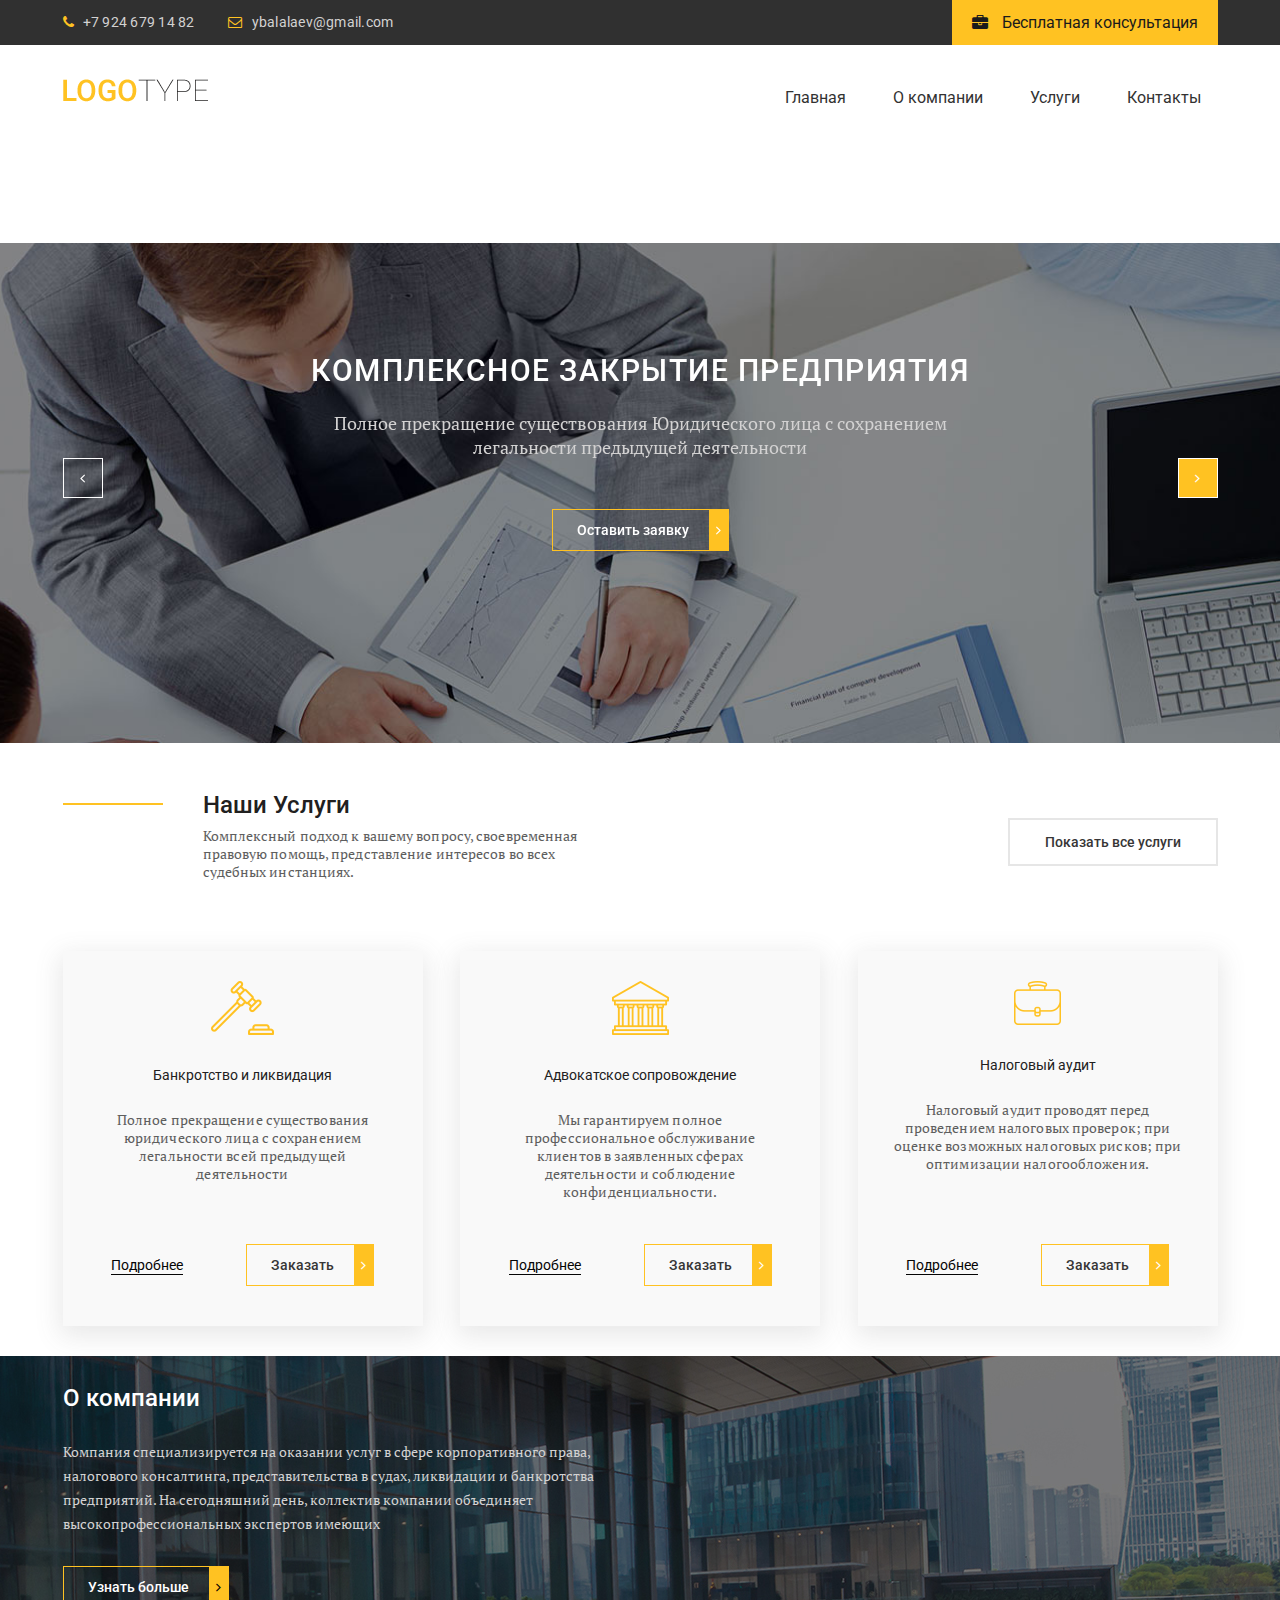
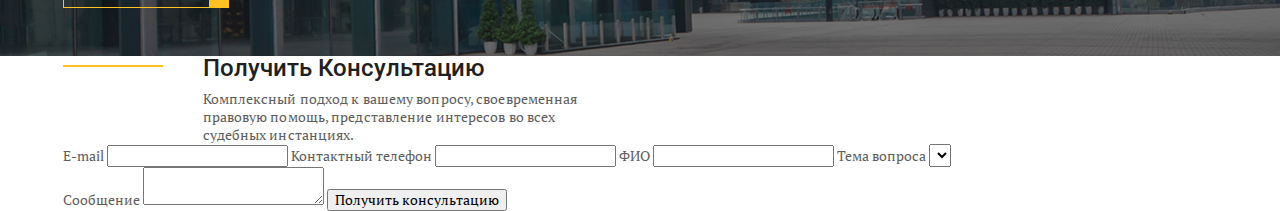
==== index.html @ 8a8043b1 "form start" ====
<!doctype html>
<html lang="en">

<head>
    <meta charset="UTF-8">
    <meta name="viewport"
        content="width=device-width, user-scalable=no, initial-scale=1.0, maximum-scale=1.0, minimum-scale=1.0">
    <meta http-equiv="X-UA-Compatible" content="ie=edge">
    <title>Document</title>
    <!--    fonts.google.com-->
    <link href="https://fonts.googleapis.com/css?family=PT+Serif:400,700|Roboto:400,500&display=swap&subset=cyrillic"
        rel="stylesheet">
    <link rel="stylesheet" href="css/normalize.css">
    <link rel="stylesheet" href="css/font.css">
    <link rel="stylesheet" href="css/jquery.fancybox.min.css">

    <link rel="stylesheet" href="css/slick.css">
    <!--    // наши стили преоритетней поэтому последние-->
    <link rel="stylesheet" href="css/style.css">
</head>

<body>
    <header class="header">
        <div class="header__top">
            <div class="container">
                <div class="header__contact">
                    <a class="header__phone" href="tel:79246791482">+7 924 679 14 82</a>
                    <a class="header__email" href="#">ybalalaev@gmail.com</a>
                    <!--   data-fancybox data... и т.д.  берем из примера в кнопке фансибокса на ихнем сайте->-->
                    <a data-fancybox data-animation-duration="700" data-src="#animatedModal" href="javascript:;"
                        class="header__btn" href="#">Бесплатная консультация</a>
                </div>
            </div>
        </div>
        <div class="header__content">
            <div class="container">
                <div class="header_content-inner">
                    <div class="header__logo">
                        <a href="#">
                            <img src="img/logo.png" alt="logo">
                        </a>
                    </div>
                    <nav class="menu">
                        <ul>
                            <li><a href="#">Главная</a></li>
                            <li><a href="#">О компании</a></li>
                            <li><a href="#">Услуги</a></li>
                            <li><a href="#">Контакты</a></li>
                        </ul>
                    </nav>
                </div>
            </div>
        </div>
    </header>


    <!--всплывашка на кнопке-->
    <div id="animatedModal" class="animated-modal">
        <h2>Этот сайт был сверстан в учебных целях</h2>
        <p>This is animated content! Cool, right? This is animated content!
            Cool, right? This is animated content! Cool,right?</p>
    </div>

    <!-- слайдер -->
    <section class="slider">
        <div class="container">
            <div class="slider__inner">
                <!--  position: relative;-->
                <div class="slider__item">
                    <div class="slider__item-content">
                        <div class="slider__title">
                            КОМПЛЕКСНОЕ ЗАКРЫТИЕ ПРЕДПРИЯТИЯ
                        </div>
                        <div class="slider__text">
                            Полное прекращение существования Юридического лица с сохранением легальности предыдущей
                            деятельности
                        </div>
                        <a data-fancybox data-animation-duration="700" data-src="#animatedModal" href="javascript:;"
                            class="default-btn">
                            Оставить заявку
                        </a>
                    </div>
                </div>

                <div class="slider__item">
                    <div class="slider__item-content">
                        <div class="slider__title">
                            КОМПЛЕКСНОЕ ЗАКРЫТИЕ ПРЕДПРИЯТИЯ
                        </div>
                        <div class="slider__text">
                            Полное прекращение существования Юридического лица с сохранением легальности предыдущей
                            деятельности
                        </div>
                        <a data-fancybox data-animation-duration="700" data-src="#animatedModal" href="javascript:;"
                            class="default-btn">
                            Оставить заявку
                        </a>
                    </div>
                </div>

                <div class="slider__item">
                    <div class="slider__item-content">
                        <div class="slider__title">
                            КОМПЛЕКСНОЕ ЗАКРЫТИЕ ПРЕДПРИЯТИЯ
                        </div>
                        <div class="slider__text">
                            Полное прекращение существования Юридического лица с сохранением легальности предыдущей
                            деятельности
                        </div>
                        <a data-fancybox data-animation-duration="700" data-src="#animatedModal" href="javascript:;"
                            class="default-btn">
                            Оставить заявку
                        </a>
                    </div>
                </div>
            </div>
        </div>
    </section>
    <section class="services">
        <div class="container">
            <div class="services__top">
                <div class="services__title">
                    <div class="services__title__head">
                        Наши Услуги
                    </div>
                    <div class="services__title__text">
                        Комплексный подход к вашему вопросу, своевременная правовую помощь, представление интересов
                        во всех судебных инстанциях.
                    </div>
                </div>
                <a href="#" class="services__btn">
                    Показать все услуги
                </a>
            </div>

            <div class="services__items">
                <div class="services__one">
                    <img src="/img/about-1.png" alt="">
                    <div class="service__item-title">
                        Банкротство и ликвидация
                    </div>
                    <div class="service__item-text">
                        Полное прекращение существования юридического лица с сохранением легальности всей предыдущей
                        деятельности
                    </div>
                    <div class="service__btns">
                        <a href="#" class="service__item-link">Подробнее</a>
                        <a data-fancybox data-animation-duration="700" data-src="#animatedModal" href="javascript:;"
                            class="default-btn">
                            Заказать
                        </a>
                    </div>
                </div>

                <div class="services__one">
                    <img src="/img/about-2.png" alt="">
                    <div class="service__item-title">
                        Адвокатское сопровождение
                    </div>
                    <div class="service__item-text">
                        Мы гарантируем полное профессиональное обслуживание клиентов в заявленных сферах деятельности и
                        соблюдение
                        конфиденциальности.
                    </div>
                    <div class="service__btns">
                        <a href="#" class="service__item-link">Подробнее</a>
                        <a data-fancybox data-animation-duration="700" data-src="#animatedModal" href="javascript:;"
                            class="default-btn">
                            Заказать
                        </a>
                    </div>
                </div>

                <div class="services__one">
                    <img src="/img/about-3.png" alt="">
                    <div class="service__item-title">
                        Налоговый аудит
                    </div>
                    <div class="service__item-text">
                        Налоговый аудит проводят перед проведением налоговых проверок; при оценке возможных налоговых
                        рисков;
                        при оптимизации налогообложения.
                    </div>
                    <div class="service__btns">
                        <a href="#" class="service__item-link">Подробнее</a>
                        <a data-fancybox data-animation-duration="700" data-src="#animatedModal" href="javascript:;"
                            class="default-btn">
                            Заказать
                        </a>
                    </div>
                </div>

            </div>
        </div>
    </section>

    <section class="about">
        <div class="container">
            <div class="about__inner">
                <div class="about__title">
                    О компании
                </div>
                <div class="about__text">
                    Компания специализируется на оказании услуг в сфере корпоративного права, налогового консалтинга,
                    представительства в судах, ликвидации и банкротства предприятий. На сегодняшний день, коллектив
                    компании объединяет
                    высокопрофессиональных экспертов имеющих
                </div>
                <a data-fancybox data-animation-duration="700" data-src="#animatedModal" href="javascript:;"
                    class="about__btn default-btn">Узнать больше</a>
            </div>
        </div>
    </section>

    <section class="form">
        <div class="container">
            <div class="form__inner">
                <div class="form__content">
                    <div class="form__title">
                        <div class="form__title__head">
                            Получить Консультацию
                        </div>
                        <div class="form__title__text">
                            Комплексный подход к вашему вопросу,
                            своевременная правовую помощь, представление интересов во всех судебных инстанциях.
                        </div>
                    </div>
                    <div class="form__input">
                        <form>
                            <div class="form__input__left">
                                <label>
                                    E-mail
                                    <input type="text">
                                </label>
                                <label>
                                    Контактный телефон
                                    <input type="text">
                                </label>
                                <label>
                                    ФИО
                                    <input type="text">
                                </label>
                                <label>
                                    Тема вопроса
                                    <select>
                                        <option></option>
                                        <option></option>
                                        <option></option>
                                        <option></option>
                                    </select>
                                </label>
                            </div>
                            <div class="form__input__right">
                                <label>
                                    Сообщение
                                    <textarea>

                                    </textarea>
                                </label>
                                <button type="submit">Получить консультацию</button>
                            </div>
                        </form>
                    </div>

                </div>
            </div>
        </div>
    </section>


    <!--подключаем сначала гугл библиотеку jquery https://developers.google.com/speed/libraries#libraries-->
    <script src="https://ajax.googleapis.com/ajax/libs/jquery/3.4.1/jquery.min.js"></script>
    <!--затем подключаем наш фансибокс для кнопки   -->
    <script src="js/jquery.fancybox.min.js"></script>

    <!--карусель https://kenwheeler.github.io/slick/-->
    <script src="js/slick.min.js"></script>

    <!--подключим наш собственный js-->
    <script src="js/main.js"></script>


</body>

</html>

<!-- https://youtu.be/Q2zxQNQGcU8?t=12180 -->
---- css/font.css ----
@font-face {
  font-family: 'icomoon';
  src:  url('../fonts/icomoon.eot?kqdnqm');
  src:  url('../fonts/icomoon.eot?kqdnqm#iefix') format('embedded-opentype'),
    url('../fonts/icomoon.ttf?kqdnqm') format('truetype'),
    url('../fonts/icomoon.woff?kqdnqm') format('woff'),
    url('../fonts/icomoon.svg?kqdnqm#icomoon') format('svg');
  font-weight: normal;
  font-style: normal;
  font-display: block;
}

[class^="icon-"], [class*=" icon-"] {
  /* use !important to prevent issues with browser extensions that change fonts */
  font-family: 'icomoon' !important;
  speak: none;
  font-style: normal;
  font-weight: normal;
  font-variant: normal;
  text-transform: none;
  line-height: 1;

  /* Better Font Rendering =========== */
  -webkit-font-smoothing: antialiased;
  -moz-osx-font-smoothing: grayscale;
}

.icon-envelope-o:before {
  content: "\f003";
}
.icon-check:before {
  content: "\f00c";
}
.icon-map-marker:before {
  content: "\f041";
}
.icon-phone:before {
  content: "\f095";
}
.icon-briefcase:before {
  content: "\f0b1";
}
.icon-bars:before {
  content: "\f0c9";
}
.icon-navicon:before {
  content: "\f0c9";
}
.icon-reorder:before {
  content: "\f0c9";
}
.icon-angle-left:before {
  content: "\f104";
}
.icon-angle-right:before {
  content: "\f105";
}
.icon-angle-up:before {
  content: "\f106";
}
.icon-angle-down:before {
  content: "\f107";
}
.icon-quote-right:before {
  content: "\f10e";
}
---- css/style.css ----
/* все padding & border  эл-тов будут вычитаться изнутри */
*{
    box-sizing: border-box;
}

a {
    /*убрать подчеркивание ссылок */
    text-decoration: none;
     /*ссылки строчно-блочные*/
    display: inline-block;
}

ul,
li{
    /*отключить маркеры*/
    list-style: none;
    margin: 0;
    padding: 0;
}
.container{
    /*чтобы не было нижнего скролла при сужении*/
    max-width:1185px;
    margin: 0 auto;
    /*чтобы контейнер не прилипал к стенкам экрана планшета /телефона*/
    padding: 0 15px;
}

body{
    font-family: 'PT Serif', serif;
    font-weight: 400;
    font-size: 14px;
    line-height: 18px;
    color: #5e5e5e;
}
 header{
     font-family: 'Roboto', sans-serif;
 }
 .header__top{
     background-color: #303030;

 }

 .header__btn{
     float: right;
     line-height: 36px;
     color: #1b1b1b;

     background-color: #ffc222;
     padding: 5px 20px 4px 50px;
     font-size: 16px;
     position: relative;
 }
.header__btn:before{
    content: "\f0b1";
    font-family: 'icomoon';
    color: #1b1b1b;
    position: absolute;
    left:20px;

}
.header__contact:after{
    content:"";
    clear: both;
    display: block;
}

.header__phone,
.header__email{
    color: #d3d2d2;
    letter-spacing: 0.25px;
    line-height: 45px;
    /*для иконки трубки*/
    position: relative;
}
.header__phone{
    padding: 0 30px 0 20px;
}
.header__phone:before{
/*    скачиваем с */
/*    копируем юникод телефона из fonts */
    content: "\f095";
/*    указать обязательно шрифт */
    font-family: 'icomoon';
    position: absolute;
    left: 0px;
    color: #ffc222;
}
.header__email{
    padding-left: 24px  ;
}
.header__email:before{
    content: "\f003";
    font-family: 'icomoon';
    position: absolute;
    left:  0px;
    color: #ffc222;
}
.header__content{
    padding: 34px 0px 23px;
}
.menu li {
    display: inline-block;
}
.header_content-inner{
    display: flex;
    justify-content: space-between;
}
.menu a{
    color: #323232;
    font-size: 16px;
    line-height: 36px;
    border: 1px solid transparent;
    padding: 0 16px;
    transition: all 0.3s;
}
.menu a:hover{
    border-color: #ffc222;
}

/*свойства применяются к списку но кроме первого в списке*/
.menu li+li {
    padding-left: 10px;
}

/* всплывашка на кнопке
   =========================
*/
/* Start state */
.animated-modal {
    max-width: 550px;
    border-radius: 4px;
    overflow: hidden;

    transform: translateY(-50px);
    transition: all .7s;
}

.animated-modal h2,
.animated-modal p {
    transform: translateY(-50px);
    opacity: 0;

    transition-property: transform, opacity;
    transition-duration: .4s;
}

/* Final state */
.fancybox-slide--current .animated-modal,
.fancybox-slide--current .animated-modal h2,
.fancybox-slide--current .animated-modal p {
    transform: translateY(0);
    opacity: 1;
}

/* Reveal content with different delays */
.fancybox-slide--current .animated-modal h2 {
    transition-delay: .3s;
}

.fancybox-slide--current .animated-modal p {
    transition-delay: .9s;
}
/*==========конец всплывашка =================*/

.slider{
    background-image: url("../img/slider-fon.jpg");
    background-repeat: no-repeat;
    background-size: cover;
    background-position: center;
    min-height: 500px;
}

.slider__item-content{
    text-align: center;
    padding-top: 110px;
    max-width:665px;
    margin:0 auto;
}
.slider__title{
    text-transform: uppercase;
    font-size: 30px;
    line-height: 36px;
    color: #fff;
    font-weight: 500;
    letter-spacing: 1.5px;
    margin-bottom: 22px;
    font-family: 'Roboto', sans-serif;
}

.slider__text{
    line-height: 24px;
    font-size: 18px;
    color: #d3d2d2;
    margin-bottom: 50px;
}

/*сделаем класс для всех таких кнопочек  "Оставить Заявку"*/
.default-btn{
    display: inline-block;
    line-height: 24px;
    font-size: 14px;
    color: #fff;
    font-weight: 500;
    font-family: 'Roboto', sans-serif;
    padding: 8px 20px 8px 24px;
    border: 1px solid #ffc222;
    border-right-width: 20px;     /*толщина правой стороны кнопки*/
    position: relative;
    z-index: 2;
    outline: none;
}

.default-btn:after{
    content: "\f105";
    font-family: 'icomoon';
    position: absolute;
    top:50%;
    transform: translateY(-50%);
    right: -12px;
    
}

/* .slider__inner{
    position: relative;
}
  */
/*этот класс из main.js в слике   (мы создали для 2х кнопок <<  и   >>  )*/
.slick__btn{
    position: absolute;
    top: 70%;
    z-index: 3;
    width: 40px;
    height: 40px;
    border: 1px solid #fff;
    background-color: #ffc222;
    color:#fff;
    /*курсор над кнопочкой превращается в указатель*/
    cursor: pointer;
    /*    убираем синюю обводку на бордере*/
    outline: none;
    font-family: 'icomoon'
}

/* класс взят из консоли при нажатии на кнопки (он менялся) */
.slick-disabled{
    background-color: transparent;
    cursor: default;
}

.slick-prev {
    left: 0;
}
.slick-prev:before{
    content: "\f104";
}

.slick-next{
    right: 0;
}
.slick-next:before{
    content: "\f105";   
}

/* Секция наши услуги */
.services{
    padding: 50px 0px 30px 0px;
}

.services__top{
    display: flex;
    justify-content: space-between;
    margin-bottom: 60px;
}
.services__title,
.form__title {
    max-width: 520px;
    padding-left: 140px;
    position: relative;
}
/* yellow line */
.services__title:before,
.form__title:before {
    /* если включаем before  то обязательно content */
    content:"";       
    position: absolute;
    left:0;
    top: 10%;
    width: 100px;
    height: 2px;
    background-color: #ffc222;
}
.services__title__head,
.form__title__head {
    font-size: 24px;
    font-weight: 500;
    color: #212020;
    line-height: 24px;
    font-family: 'Roboto', sans-serif;
    margin-bottom: 10px;
}
.services__title__text,
.form__title__text {
    letter-spacing: 0.1px;
}
.services__btn{
    font-weight: 500;
    line-height: 24px;
    color: #373636;
    font-family: 'Roboto', sans-serif;
    border: 2px solid #e6e6e6;
    padding: 10px 35px 10px 35px;
    margin: 25px 0px;
}
.services__btn:hover{
    border-color: #ffc222;
}

.services__items{
    display: flex;
    justify-content: space-between;
}
.services__one{
    max-width: 360px ;
    text-align: center;
    padding: 30px 0 80px 0;
    position: relative;
    min-height: 375px;
    background-color: #f9f9f9;
    box-shadow: 0px 7px 24.3px 2.7px rgba(91,89,89,0.14);
}
.service__item-title{
    font-family: 'Roboto', sans-serif;
    tab-size: 18px;
    line-height: 24px;
    font-weight: normal;
    color: #212020;
    padding: 24px 0;
}
.service__item-text{
    letter-spacing: 0.1px;
    padding: 0px 35px 30px;

}
.service__btns{
    position: absolute;
    bottom: 40px;
    left: 0;
    right: 0;
} 

.service__btns
.default-btn{
    color: #373636;

}
.service__btns
.default-btn:after{
    color:#fff;
}
.service__item-link{
    color: #050505;
    font-family: 'Roboto', sans-serif;
    border-bottom: 1px solid  #050505;
    margin-right: 60px  ;
}

/* ABOUT */
.about{
    background-image: url(/img/about-fon.jpg);
    background-size: cover;
    background-position: center;
    min-height: 300px;
    padding: 30px;
}
.about__inner{
    max-width: 540px;
}
.about__title{
    font-family: 'Roboto', sans-serif;
    color: #fff;
    font-size: 24px;
    line-height: 24px;
    font-weight: 500;
}
.about__text{
    margin:30px 0px;
    line-height: 24px;
    color: #d3d2d2;   
}
.about__btn.default-btn:after{
    color:#000;
}

/* FORM */
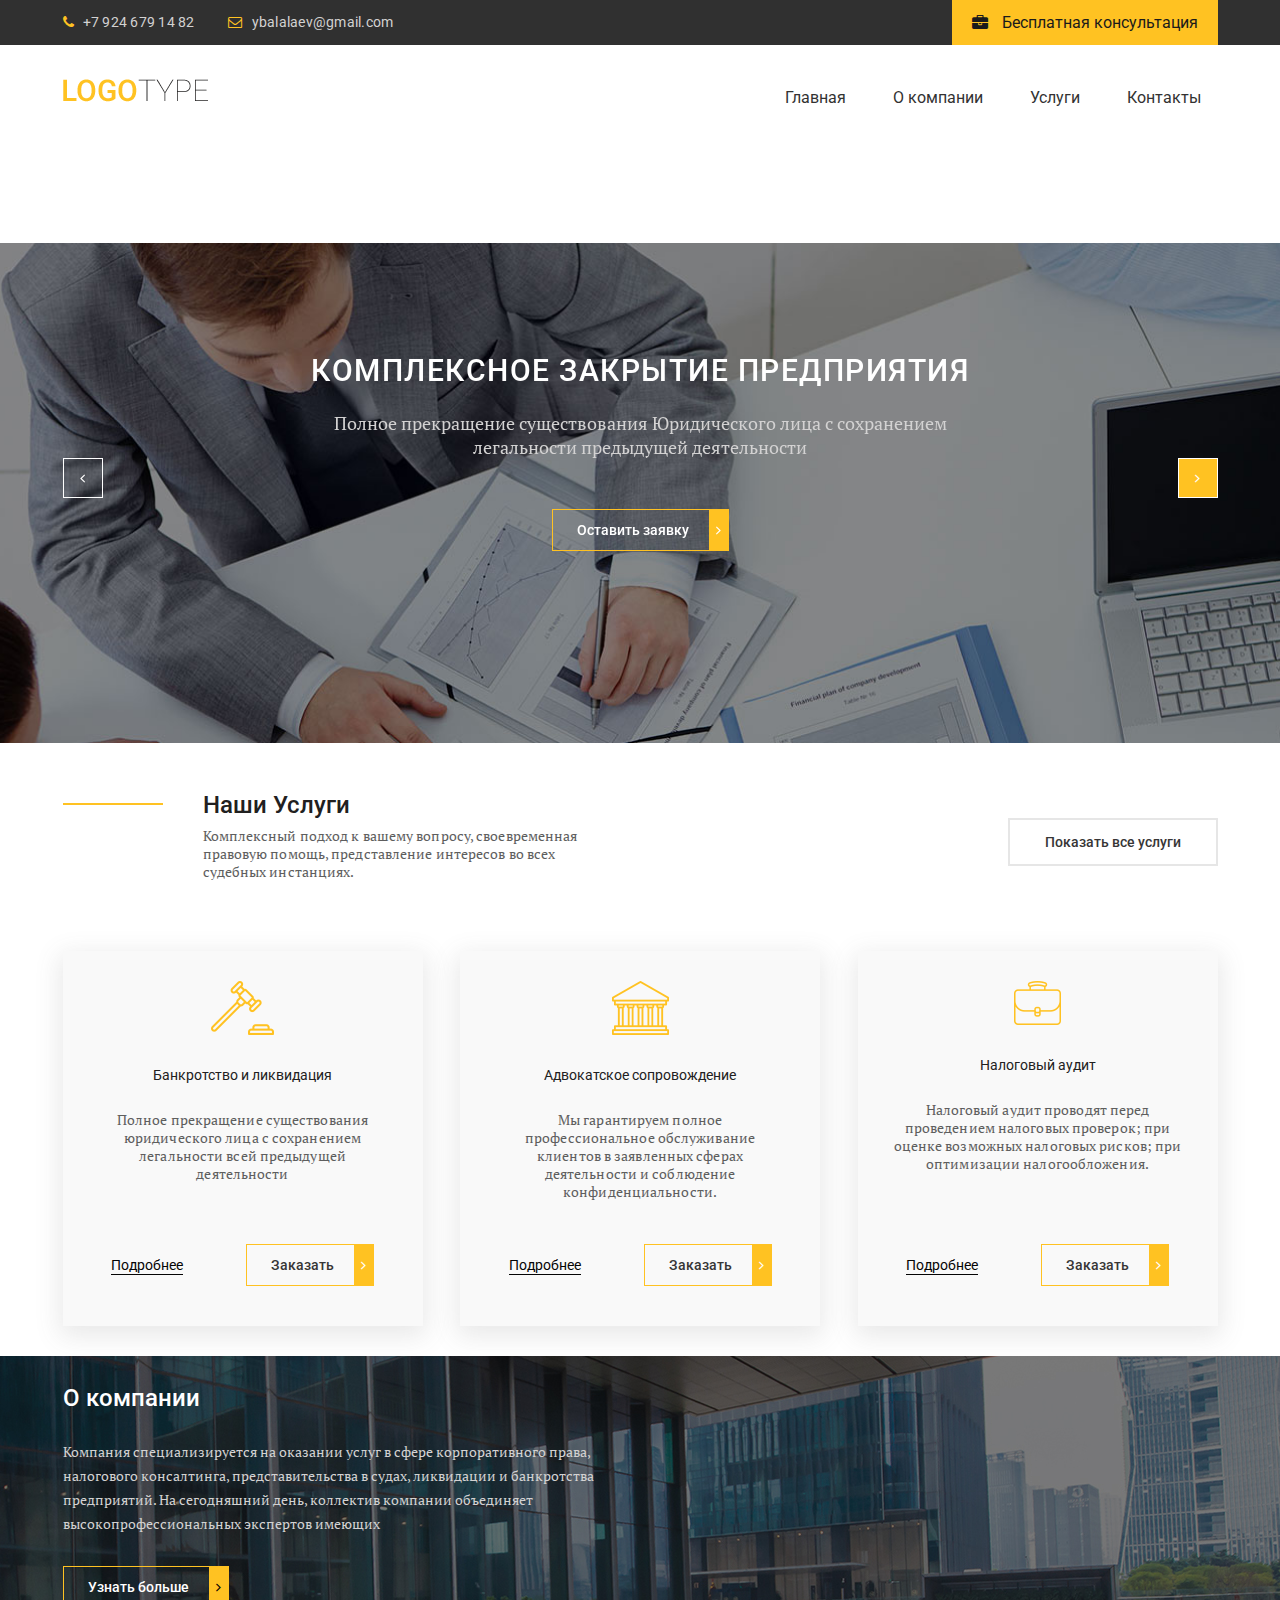
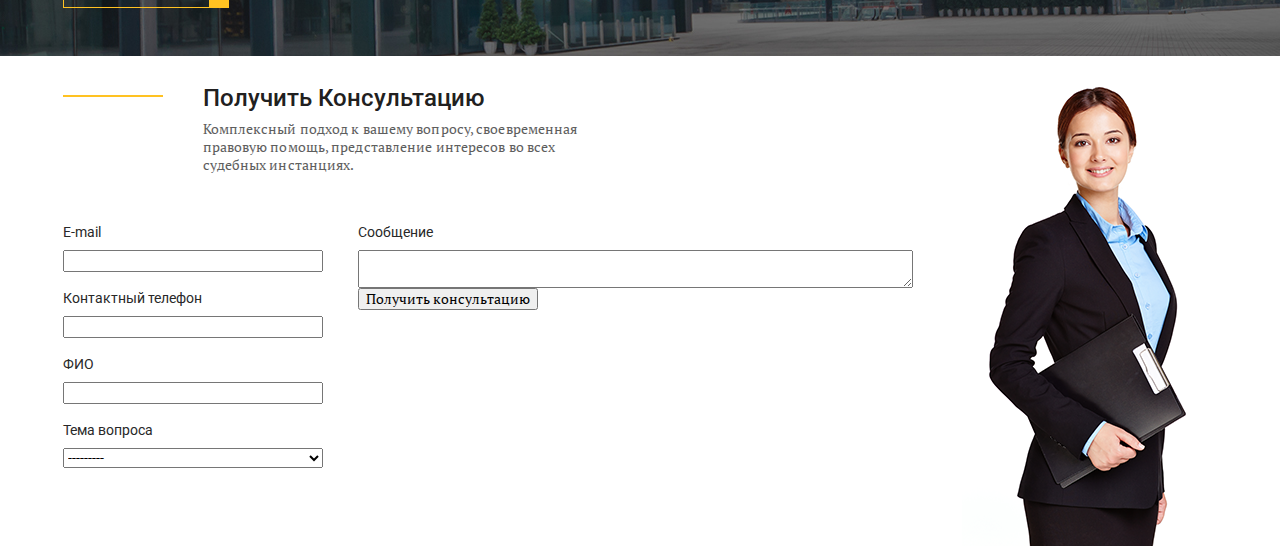
==== commit c1b2e595: "input form" ====
--- a/index.html
+++ b/index.html
@@ -135,8 +135,8 @@
 
             <div class="services__items">
                 <div class="services__one">
-                    <img src="/img/about-1.png" alt="">
-                    <div class="service__item-title">
+                    <img src="img/about-1.png" alt="img">
+                    <div class=" service__item-title">
                         Банкротство и ликвидация
                     </div>
                     <div class="service__item-text">
@@ -153,7 +153,7 @@
                 </div>
 
                 <div class="services__one">
-                    <img src="/img/about-2.png" alt="">
+                    <img src="img/about-2.png" alt="img">
                     <div class="service__item-title">
                         Адвокатское сопровождение
                     </div>
@@ -172,7 +172,7 @@
                 </div>
 
                 <div class="services__one">
-                    <img src="/img/about-3.png" alt="">
+                    <img src="img/about-3.png" alt="img">
                     <div class="service__item-title">
                         Налоговый аудит
                     </div>
@@ -214,55 +214,56 @@
 
     <section class="form">
         <div class="container">
-            <div class="form__inner">
-                <div class="form__content">
-                    <div class="form__title">
-                        <div class="form__title__head">
-                            Получить Консультацию
-                        </div>
-                        <div class="form__title__text">
-                            Комплексный подход к вашему вопросу,
-                            своевременная правовую помощь, представление интересов во всех судебных инстанциях.
-                        </div>
-                    </div>
-                    <div class="form__input">
-                        <form>
-                            <div class="form__input__left">
-                                <label>
-                                    E-mail
-                                    <input type="text">
-                                </label>
-                                <label>
-                                    Контактный телефон
-                                    <input type="text">
-                                </label>
-                                <label>
-                                    ФИО
-                                    <input type="text">
-                                </label>
-                                <label>
-                                    Тема вопроса
-                                    <select>
-                                        <option></option>
-                                        <option></option>
-                                        <option></option>
-                                        <option></option>
-                                    </select>
-                                </label>
+            <div c lass="form__inner">
+                <form>
+                    <div class="form__content">
+                        <div class="form__title">
+                            <div class="form__title__head">
+                                Получить Консультацию
                             </div>
-                            <div class="form__input__right">
-                                <label>
-                                    Сообщение
-                                    <textarea>
-
-                                    </textarea>
-                                </label>
-                                <button type="submit">Получить консультацию</button>
+                            <div class="form__title__text">
+                                Комплексный подход к вашему вопросу,
+                                своевременная правовую помощь, представление интересов во всех судебных инстанциях.
                             </div>
-                        </form>
-                    </div>
-
-                </div>
+                        </div>
+                        <div class="form__box">
+                            <div class="form__box__inner">
+                                <div class="form__box__left">
+                                    <label>
+                                        E-mail
+                                        <input type="text">
+                                    </label>
+                                    <label>
+                                        Контактный телефон
+                                        <input type="text">
+                                    </label>
+                                    <label>
+                                        ФИО
+                                        <input type="text">
+                                    </label>
+                                    <label>
+                                        Тема вопроса
+                                        <select>
+                                            <option>---------</option>
+                                            <option>---------</option>
+                                            <option>---------</option>
+                                            <option>---------</option>
+                                        </select>
+                                    </label>
+                                </div>
+                                <div class="form__box__right">
+                                    <label>
+                                        Сообщение
+                                        <textarea>
+
+                                        </textarea>
+                                    </label>
+                                    <button type="submit">Получить консультацию</button>
+                                </div>
+                            </div>
+                        </div>
+                    </div>
+                </form>
             </div>
         </div>
     </section>
--- a/css/style.css
+++ b/css/style.css
@@ -366,7 +366,7 @@
 
 /* ABOUT */
 .about{
-    background-image: url(/img/about-fon.jpg);
+    background-image: url(../img/about-fon.jpg);
     background-size: cover;
     background-position: center;
     min-height: 300px;
@@ -392,3 +392,48 @@
 }
 
 /* FORM */
+.form{
+    padding-top: 30px;
+}
+.form__content{
+    padding-bottom: 40px;
+    background-image: url(../img/form-fon.png);
+    min-height: 460px;
+    background-repeat: no-repeat;
+    /* картинка придавлена к стороронам */
+    background-position: bottom right;
+}
+.form__box__inner{
+    display: flex;
+    justify-content: space-between;
+}
+.form__box{
+    max-width: 850px;
+    padding-top: 40px;
+}
+.form__box__left{
+    display: flex;
+    flex-direction: column;
+    justify-content: space-between;
+    max-width: 260px;
+    width: 100%;
+}
+.form__box__right{
+    max-width: 555px;
+    width: 100%;
+}
+.form__box__inner label,
+.form__box__inner input,
+.form__box__inner textarea,
+.form__box__inner select {
+    display: block;
+    width: 100%;
+}
+.form__box__inner label{
+    line-height: 36px;
+    color: #282828;
+    font-family: 'Roboto', sans-serif;
+}
+.form__box__inner input{
+    margin-bottom: 8px;
+}
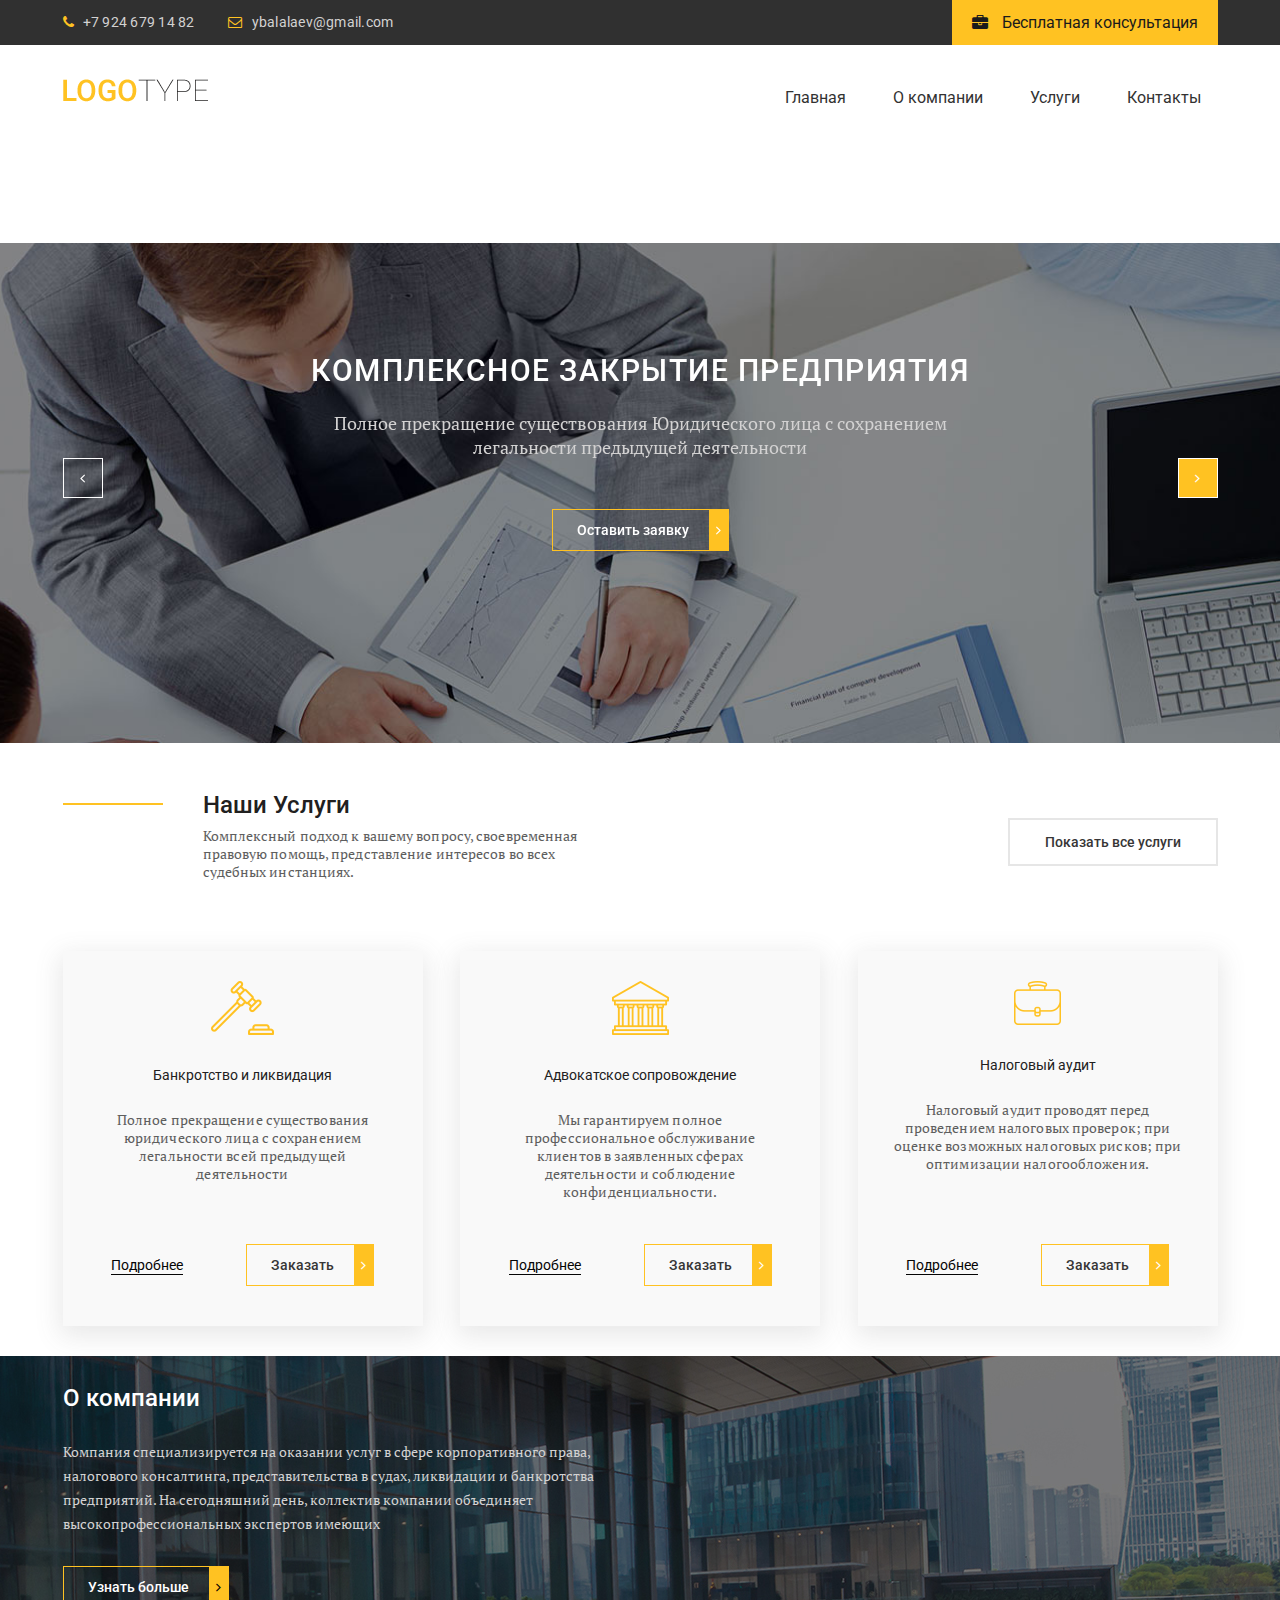
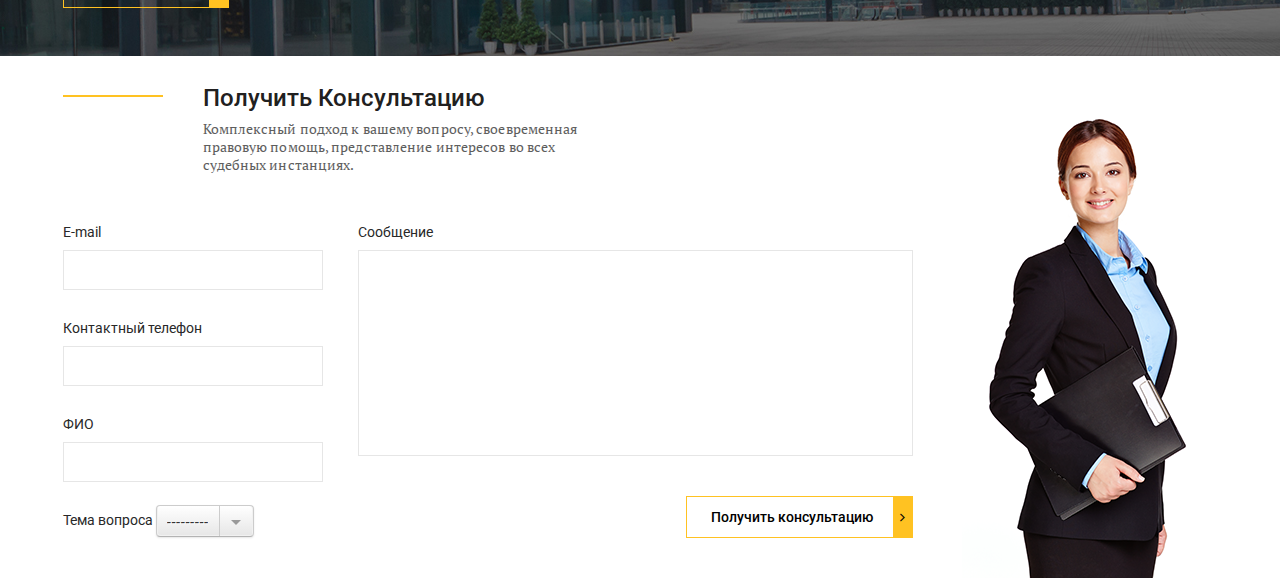
==== commit 497d001b: "form style" ====
--- a/index.html
+++ b/index.html
@@ -15,8 +15,14 @@
     <link rel="stylesheet" href="css/jquery.fancybox.min.css">
 
     <link rel="stylesheet" href="css/slick.css">
+
+    <link rel="stylesheet" href="css/jquery.formstyler.css">
+    <link rel="stylesheet" href="css/jquery.formstyler.theme.css">
+
     <!--    // наши стили преоритетней поэтому последние-->
     <link rel="stylesheet" href="css/style.css">
+
+    
 </head>
 
 <body>
@@ -258,7 +264,7 @@
 
                                         </textarea>
                                     </label>
-                                    <button type="submit">Получить консультацию</button>
+                                    <button class="default-btn" type="submit">Получить консультацию</button>
                                 </div>
                             </div>
                         </div>
@@ -277,6 +283,9 @@
     <!--карусель https://kenwheeler.github.io/slick/-->
     <script src="js/slick.min.js"></script>
 
+    <!-- скрпт стилизации формы ввода (селект) -->
+    <script src="js/jquery.formstyler.min.js"></script>
+
     <!--подключим наш собственный js-->
     <script src="js/main.js"></script>
 
--- a/css/style.css
+++ b/css/style.css
@@ -434,6 +434,26 @@
     color: #282828;
     font-family: 'Roboto', sans-serif;
 }
-.form__box__inner input{
+.form__box__inner input,
+.form__box__inner select {
     margin-bottom: 8px;
-}
+    border: 1px solid #e6e6e6;
+    padding: 0px 5px;
+    height: 40px;
+    outline: none;
+
+}
+.form__box__inner textarea{
+    border: 1px solid #e6e6e6;
+    padding: 10px;
+    height: 206px;
+    outline: none;
+    /* запретить изменение размера окна */
+    resize: none;   
+    margin-bottom: 40px;
+}
+.form__box__inner button{
+    background-color: transparent;
+    color :#000;
+    float:right;
+}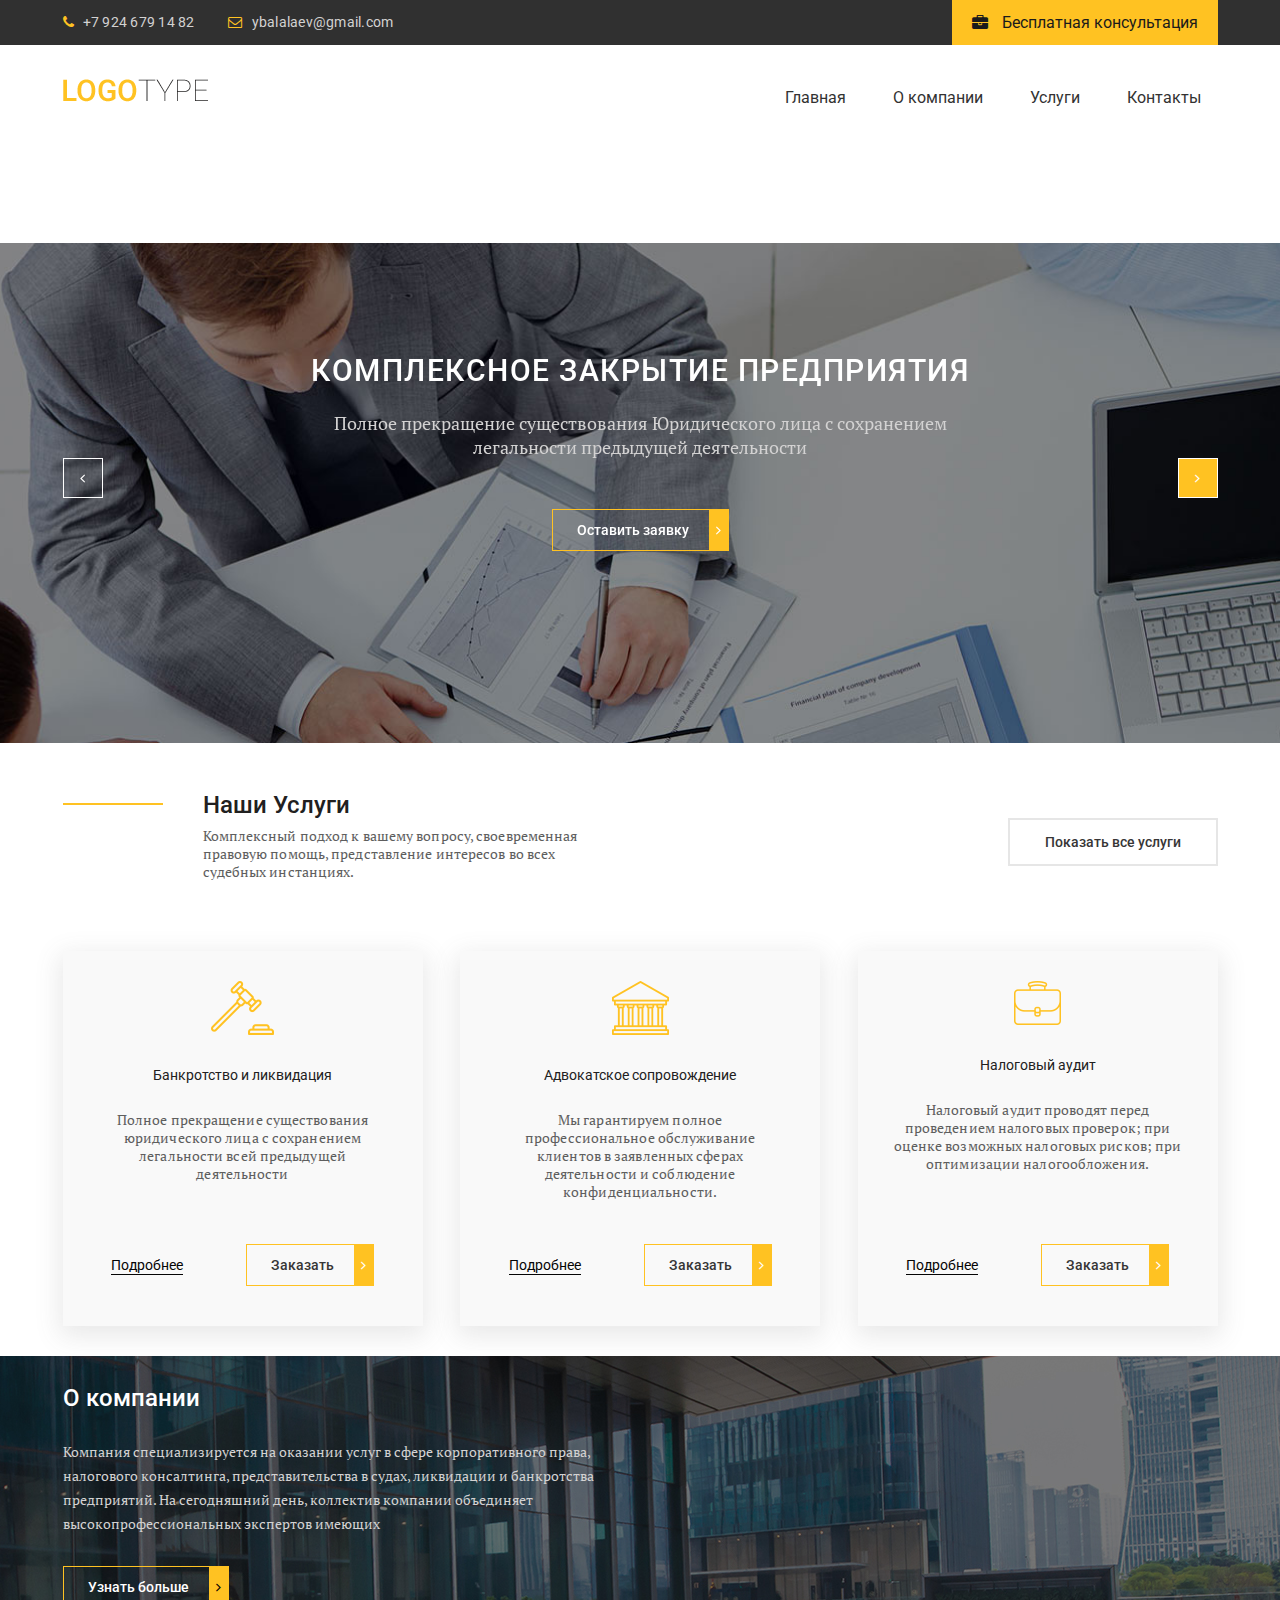
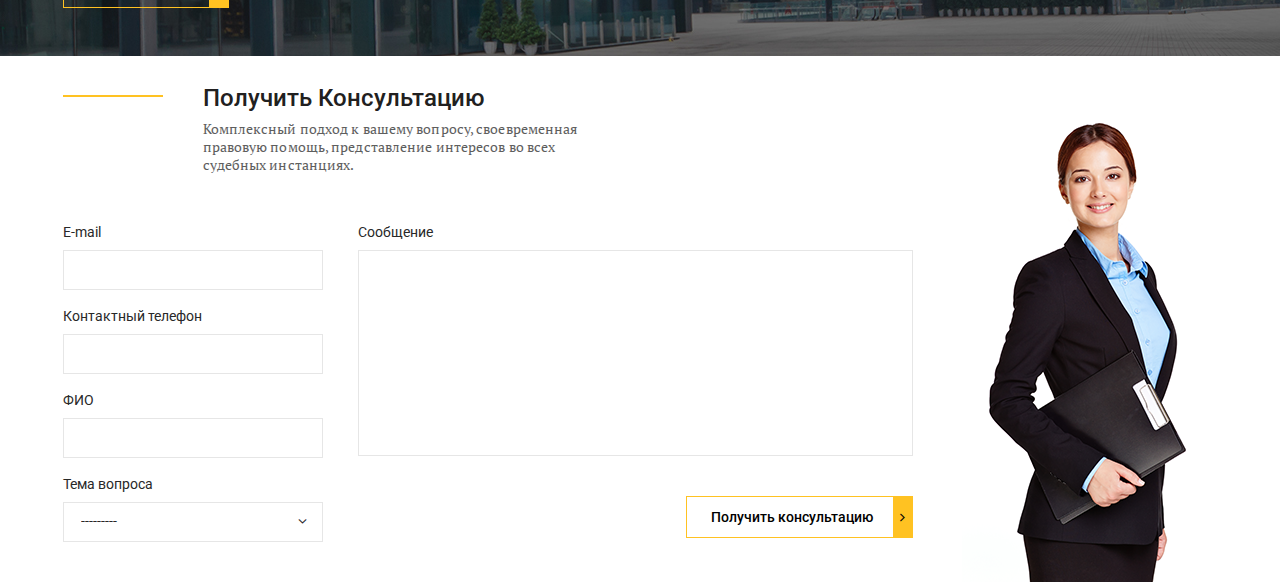
==== commit 9e9ae2e3: "input form done" ====
--- a/index.html
+++ b/index.html
@@ -17,7 +17,8 @@
     <link rel="stylesheet" href="css/slick.css">
 
     <link rel="stylesheet" href="css/jquery.formstyler.css">
-    <link rel="stylesheet" href="css/jquery.formstyler.theme.css">
+    <!-- нужен для копирования стилей в свой slyle.css -->
+    <!-- <link rel="stylesheet" href="css/jquery.formstyler.theme.css"> -->
 
     <!--    // наши стили преоритетней поэтому последние-->
     <link rel="stylesheet" href="css/style.css">
@@ -283,7 +284,7 @@
     <!--карусель https://kenwheeler.github.io/slick/-->
     <script src="js/slick.min.js"></script>
 
-    <!-- скрпт стилизации формы ввода (селект) -->
+    <!-- скрпт стилизации формы ввода (селект стрелочка вниз) -->
     <script src="js/jquery.formstyler.min.js"></script>
 
     <!--подключим наш собственный js-->
@@ -294,4 +295,3 @@
 
 </html>
 
-<!-- https://youtu.be/Q2zxQNQGcU8?t=12180 -->--- a/css/style.css
+++ b/css/style.css
@@ -424,8 +424,7 @@
 }
 .form__box__inner label,
 .form__box__inner input,
-.form__box__inner textarea,
-.form__box__inner select {
+.form__box__inner textarea{
     display: block;
     width: 100%;
 }
@@ -443,6 +442,78 @@
     outline: none;
 
 }
+
+.form__box__inner .jq-selectbox.jqselect{
+    display: block;
+    width: 100%;
+
+}
+
+.form__box__inner .jq-selectbox__select{
+    height: 40px;
+    border: 1px solid #e6e6e6;
+    border-radius: 0;
+    padding-left: 17px;
+    /* background: transparent;
+    box-shadow: none; */
+}
+
+.form__box__inner .jq-selectbox__trigger-arrow:before{
+    content: "\f105";
+    font-family: 'icomoon';
+    position: absolute;
+    right: 17px;
+    top: 0;
+    transform: rotate(90deg);
+}
+
+.form__box__inner .jq-selectbox__dropdown {
+	width: 100%;
+	margin: 2px 0 0;
+	border: 1px solid #CCC;
+	background: #FFF;
+	box-shadow: 0 2px 10px rgba(0,0,0,.2);
+}
+
+/*  */
+.form__box__inner .jq-selectbox ul {
+	margin: 0;
+	padding: 0;
+}
+.form__box__inner .jq-selectbox li {
+	min-height: 18px;
+	padding: 5px 17px 6px;
+	color: #231F20;
+}
+.form__box__inner .jq-selectbox li.selected {
+	background-color: #A3ABB1;
+	color: #FFF;
+}
+.form__box__inner .jq-selectbox li:hover {
+	background-color: #08C;
+	color: #FFF;
+}
+.form__box__inner .jq-selectbox li.disabled {
+	color: #AAA;
+}
+.form__box__inner .jq-selectbox li.disabled:hover {
+	background: none;
+}
+.form__box__inner .jq-selectbox li.optgroup {
+	font-weight: bold;
+}
+.form__box__inner .jq-selectbox li.optgroup:hover {
+	background: none;
+	color: #231F20;
+	cursor: default;
+}
+.form__box__inner .jq-selectbox li.option {
+	padding-left: 25px;
+}
+/*  */
+
+
+
 .form__box__inner textarea{
     border: 1px solid #e6e6e6;
     padding: 10px;
@@ -456,4 +527,4 @@
     background-color: transparent;
     color :#000;
     float:right;
-}+}
